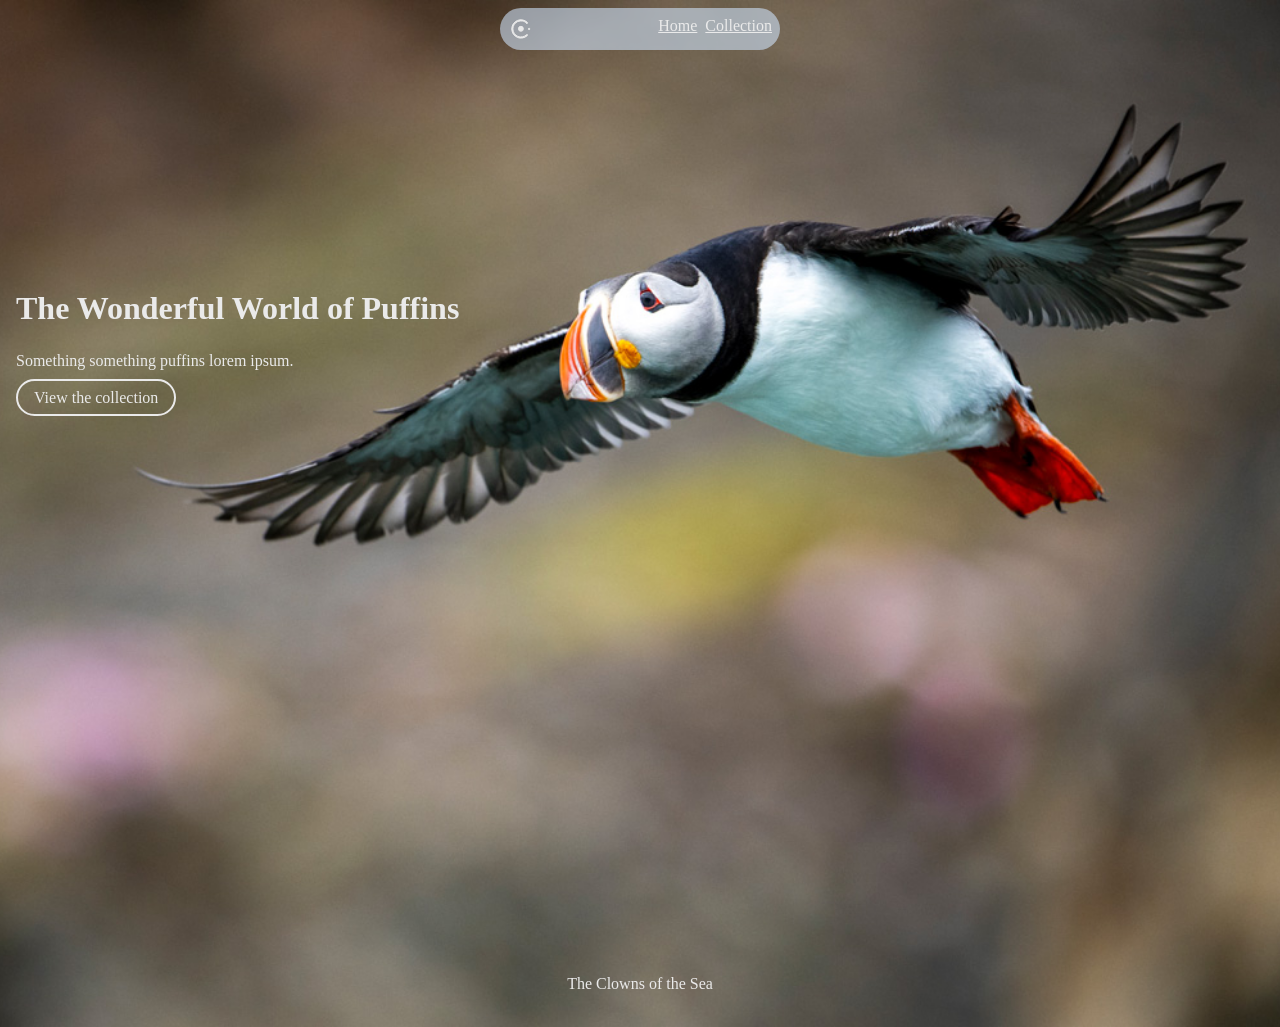
==== index.html @ 50b70bab "Add files via upload" ====
<!-- COLLECTION -->

<!DOCTYPE html>
<head>
  <title>Collection</title>
  <meta name="viewport" content="width=device-width, initial-scale=1">
  <link rel="stylesheet" href="styles.css">
</head>


<body class="bg-image">



  <!-- HEADER -->
  <header>

    <img src="images/collection-icon.svg" alt="collection icon">

      <a href="index.html">Home</a>
      <a href="collection.html">Collection</a>
  </header>



  <!-- MAIN CONTENT-->
  <main>

    <h1>The Wonderful World of Puffins</h1>
    <p>Something something puffins lorem ipsum.</p>

    <a href="collection.html" class="button">View the collection</a>

  </main>



  <!-- FOOTER -->
  <footer>
    <p>The Clowns of the Sea</p>
  </footer>



</body>
---- styles.css ----
/* COLLECTION */


* {
  box-sizing: border-box;
}

body {
  background: #000000;
  color: #EAEAEA;
  margin: 0;
  padding: 0; 
  line-height: 1.3;
  font-size: 16px;
  min-height: 100vh;
  max-width: 100vw;
}

img {
  max-width: 100%;
}

.bg-image {
  background-image: url(images/puffin-flying.jpg);
  background-size: cover;
  background-repeat: no-repeat;
  background-position: center;
}

.button {
  color: inherit;
  text-decoration: none;
  border: 2px solid;
  padding: 8px 16px;
  border-radius: 24px;
}

.button:hover {
  border-style: dotted;
}

main {
  padding: 1rem;
  max-width: 1400px;
  margin: 0 auto;
  padding-top: 25vh;
  min-height: 100vh;
}

footer {
  text-align: center;
  padding: 16px;
}

header {
  background-color: hsla(213, 100%, 91%, 0.574);
  max-width: 280px;
  padding: 8px;
  border-radius: 24px;
  display: grid;
  grid-template-columns: 2fr auto auto;
  gap: 8px;
  margin: 0 auto;
  position: sticky;
  top: 8px;
  backdrop-filter: blur(2px);
}

a {
  color: inherit;
}

.grid {
  display: grid;
  grid-template-columns: repeat(auto-fit, minmax(200px, 1fr));
  gap: 16px;
  align-items: center;

}
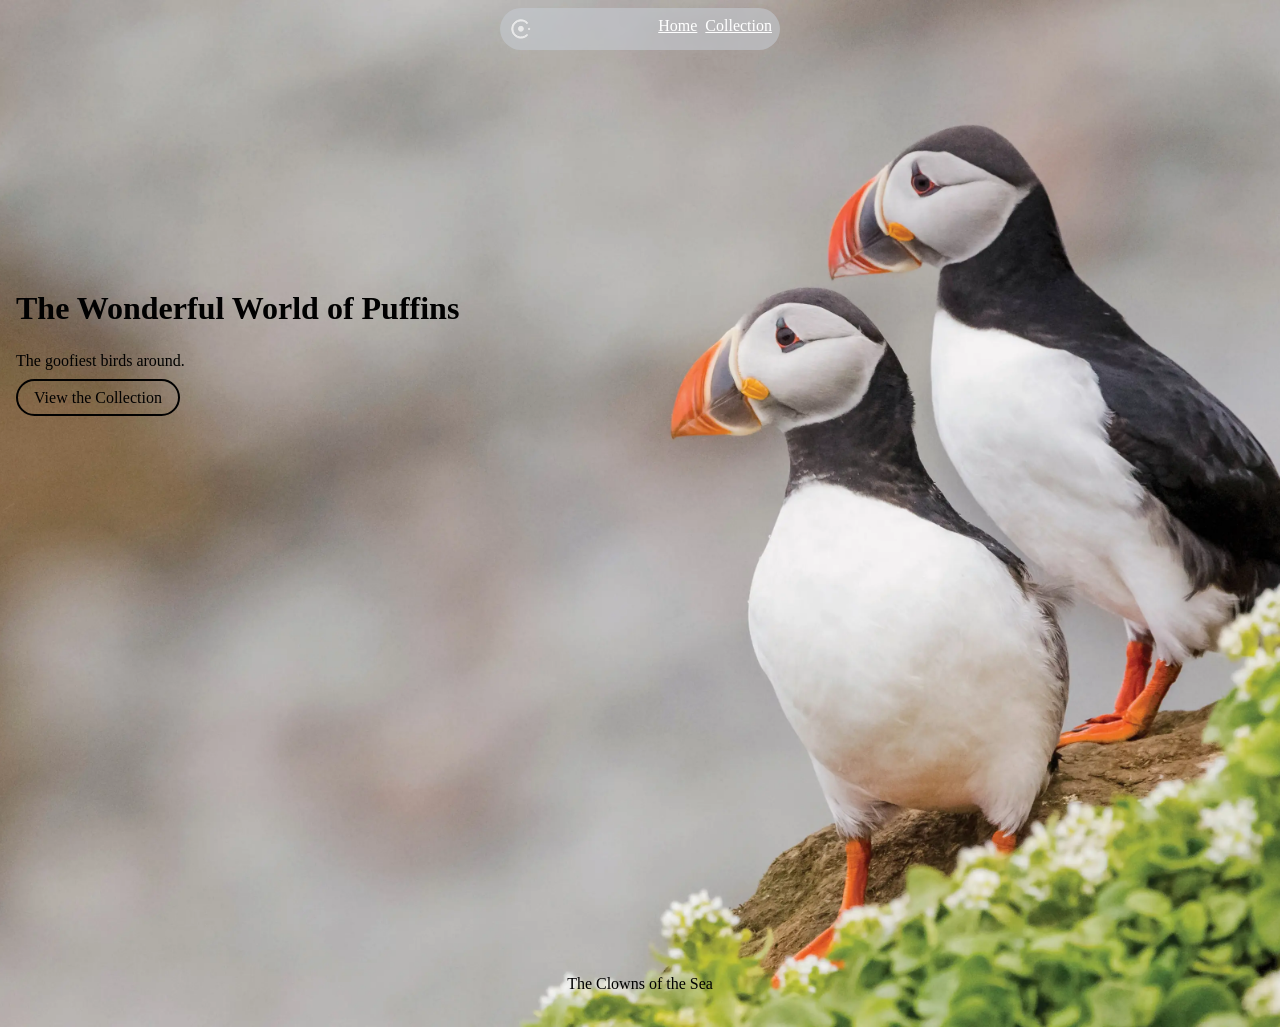
==== commit 41ee1b87: "background image change and font colour" ====
--- a/index.html
+++ b/index.html
@@ -27,9 +27,9 @@
   <main>
 
     <h1>The Wonderful World of Puffins</h1>
-    <p>Something something puffins lorem ipsum.</p>
+    <p>The goofiest birds around.</p>
 
-    <a href="collection.html" class="button">View the collection</a>
+    <a href="collection.html" class="button">View the Collection</a>
 
   </main>
 
--- a/styles.css
+++ b/styles.css
@@ -7,7 +7,7 @@
 
 body {
   background: #000000;
-  color: #EAEAEA;
+  color: #010101;
   margin: 0;
   padding: 0; 
   line-height: 1.3;
@@ -21,7 +21,7 @@
 }
 
 .bg-image {
-  background-image: url(images/puffin-flying.jpg);
+  background-image: url("images/puffin-background.webp");
   background-size: cover;
   background-repeat: no-repeat;
   background-position: center;
@@ -53,7 +53,7 @@
 }
 
 header {
-  background-color: hsla(213, 100%, 91%, 0.574);
+  background-color: hsla(215, 12%, 80%, 0.574);
   max-width: 280px;
   padding: 8px;
   border-radius: 24px;
@@ -64,6 +64,7 @@
   position: sticky;
   top: 8px;
   backdrop-filter: blur(2px);
+  color:#ffffff
 }
 
 a {
@@ -76,4 +77,19 @@
   gap: 16px;
   align-items: center;
 
+}
+
+.collection-page {
+  position: relative;
+  min-height: 100vh;
+  isolation: isolate;
+}
+
+.collection-page::before {
+  content: "";
+  position: fixed;
+  inset: -10px;
+  background: url("images/puffin-background.webp") center / cover no-repeat;
+  filter: blur(8px);
+  z-index: -1;
 }
